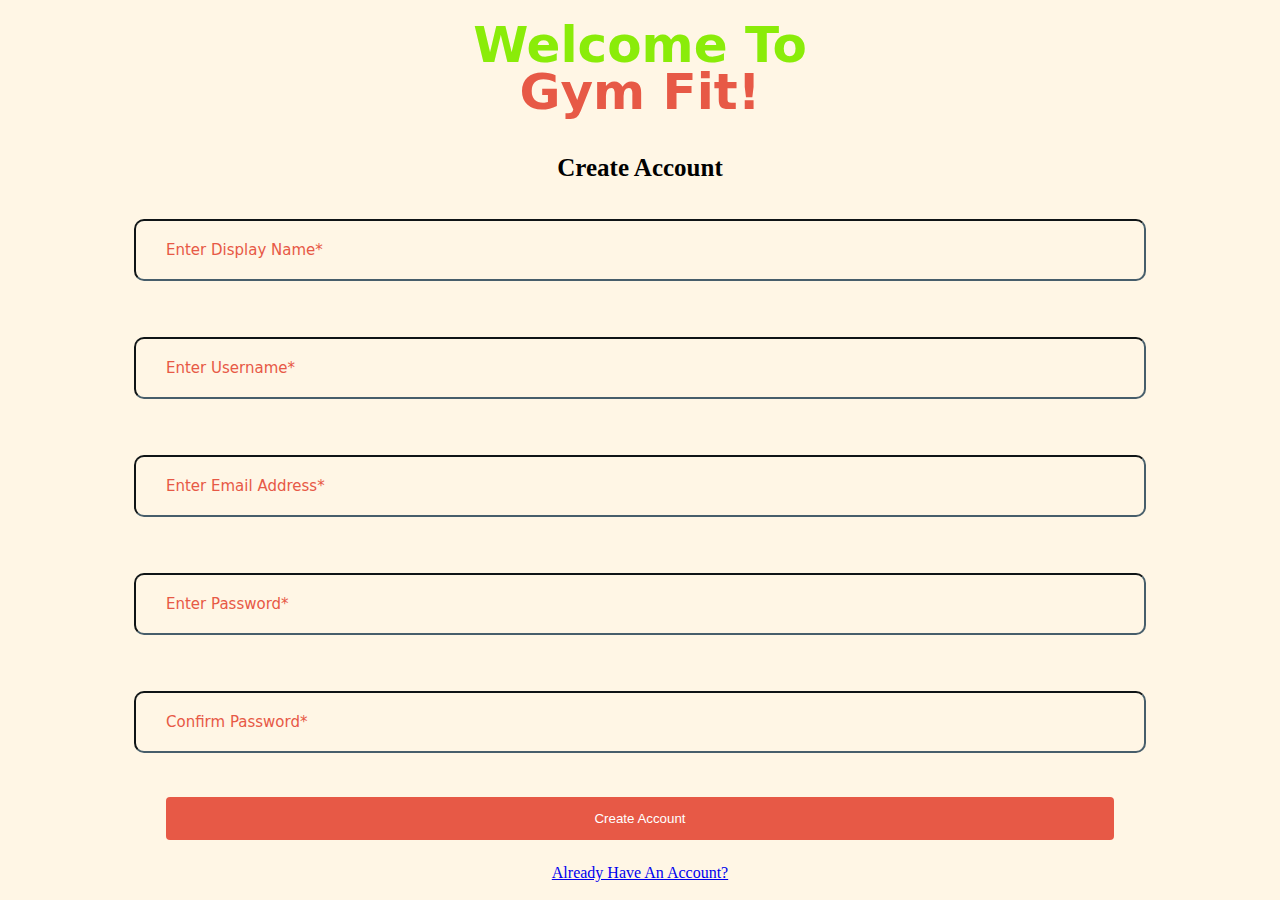
==== Create-Account.html @ d29b6ae9 "Placeholder text updated" ====
<!DOCTYPE html>
<meta charset="utf-8" />
<meta name="viewport" content="width=device-width, initial-scale=1" />
<p></p>
<html>
<head>
  <title>Page Title</title>
  <link rel="stylesheet" href="Create-Account.css">
</head>
<body>
  <h1 class = "Welcome">Welcome To</h1>
  <h1 class = "GymFit">Gym Fit!</h1>
  <h1 class = "CreateAccount">Create Account</h1>
  <form>
<!--Display Name-->
    <p title="Type here!"><span><input placeholder="Enter Display Name*" class="InputBox" data-bind="value: name" id="displayname"  name="display-name" type="text" /></span></p>
<!--Username-->
    <p title="Type here!"><span><input placeholder="Enter Username*" class="InputBox" data-bind="value: username" id="username" type="text" name="username" /></span></p>
<!--Email Address-->
    <p title="Type here!"><span><input placeholder="Enter Email Address*" class="InputBox" data-bind="value: email" id="emailaddress" type="Email" name="email-address"/></span></p>
<!--Password-->
    <p title="Type here!"><span><input placeholder="Enter Password*" class="InputBox" data-bind="value: password" id="password" type="password" name="password"/></span></p>
<!--Confirm Password-->
    <p title="Type here!"><span><input placeholder="Confirm Password*" class="InputBox" data-bind="value: password" id="confirm-password" type="password" name="Confirm Password"/></span></p>
<!--Create Account Button-->
    <p><button class="ButtonStyle" title="Click here!" type="submit">Create Account</button></p>
<!--Back To Login-->
    <a href="Login-Page.html">Already Have An Account?</a></p>
  </form>
</body>
</html>
---- Create-Account.css ----
.Welcome{
    font-weight: bold;
    font-family: system-ui, -apple-system, BlinkMacSystemFont, 'Segoe UI', Roboto, Oxygen, Ubuntu, Cantarell, 'Open Sans', 'Helvetica Neue', sans-serif;
    font-size: 50px;
    margin-top: 10px;
    color:#8AEC09;
}
.GymFit{
    font-weight: bold;
    font-family: system-ui, -apple-system, BlinkMacSystemFont, 'Segoe UI', Roboto, Oxygen, Ubuntu, Cantarell, 'Open Sans', 'Helvetica Neue', sans-serif;
    font-size: 50px;
    margin-top: -45px;
    color: #E75946;
}
.CreateAccount{
    font-weight: bold;
    font-family:'Verdana';
    font-size: 25px;
    color: #000000;
}
::placeholder{
    color: #E75946;
}
body{
    background-color: #fff6e5;
    text-align: center;
}
.InputBox {
    
    border-color: #475E6B;
    border-width: 2px;
    border-radius: 10px;
    padding: 20px 30px;
    margin: 20px 0;
    width: 75%;
    font-family: system-ui, -apple-system, BlinkMacSystemFont, 'Segoe UI', Roboto, Oxygen, Ubuntu, Cantarell, 'Open Sans', 'Helvetica Neue', sans-serif;
    font-size: 15px;
    background-color: #FFF6E5
}
.ButtonStyle
{
    width: 75%;
  background-color: #E75946;
  color: white;
  padding: 14px 20px;
  margin: 8px 0;
  border: none;
  border-radius: 4px;
  cursor: pointer;
  transition-duration: 0.5s;
}

.ButtonStyle:hover
{
    box-shadow: 0 12px 10px 0 rgba(255, 0, 0, 0.432), 0 1px 15px 0 rgba(0,0,0,0.19);
}
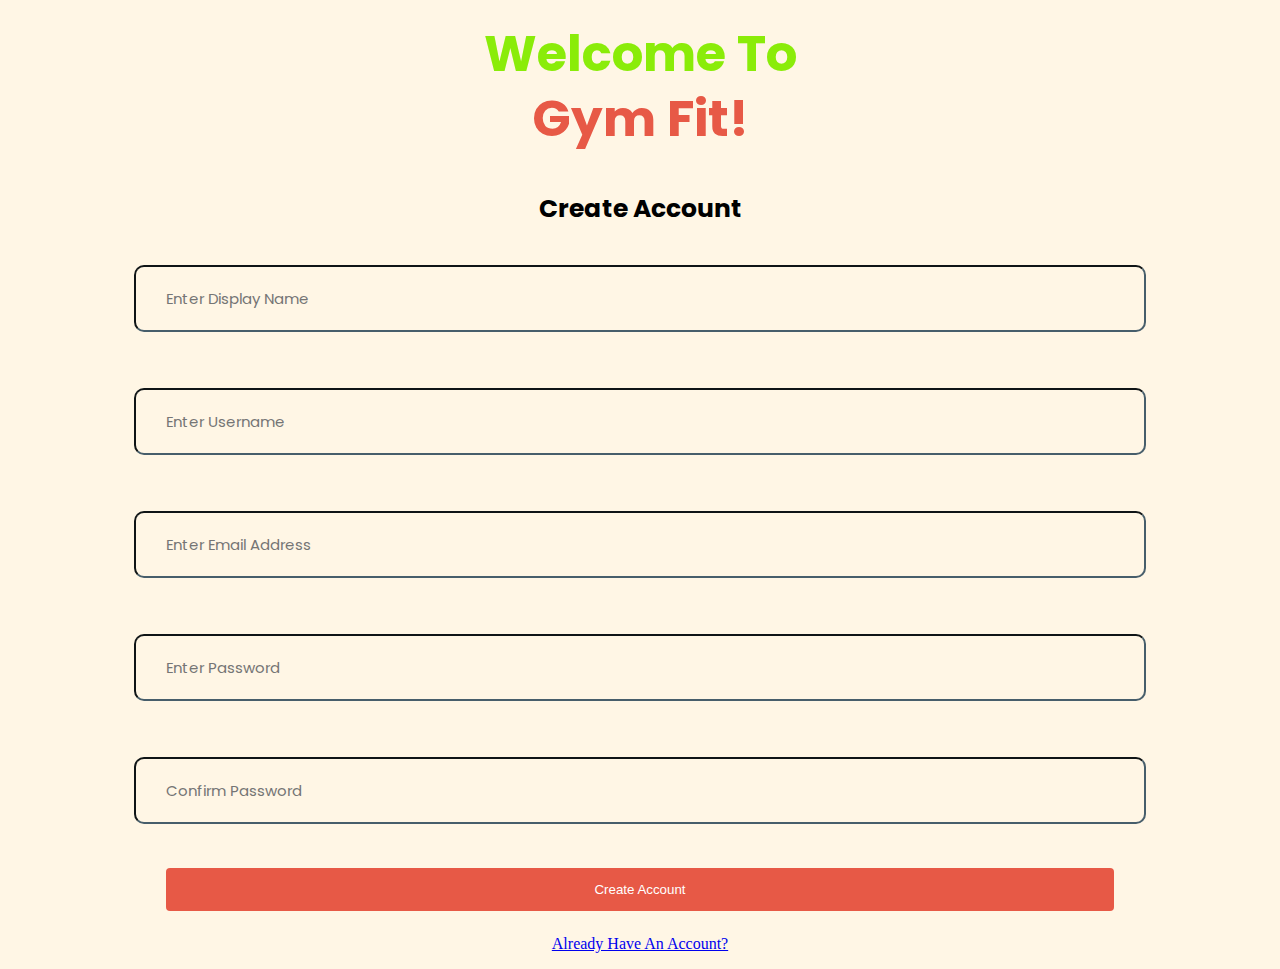
==== commit ba97bd24: "Updated Fonts" ====
--- a/Create-Account.html
+++ b/Create-Account.html
@@ -1,4 +1,7 @@
 <!DOCTYPE html>
+<style>
+    @import url('https://fonts.googleapis.com/css2?family=Poppins:wght@700&display=swap');
+    </style>
 <meta charset="utf-8" />
 <meta name="viewport" content="width=device-width, initial-scale=1" />
 <p></p>
@@ -13,15 +16,15 @@
   <h1 class = "CreateAccount">Create Account</h1>
   <form>
 <!--Display Name-->
-    <p title="Type here!"><span><input placeholder="Enter Display Name*" class="InputBox" data-bind="value: name" id="displayname"  name="display-name" type="text" /></span></p>
+    <p title="Type here!"><span><input placeholder="Enter Display Name" class="InputBox" data-bind="value: name" id="displayname"  name="display-name" type="text" /></span></p>
 <!--Username-->
-    <p title="Type here!"><span><input placeholder="Enter Username*" class="InputBox" data-bind="value: username" id="username" type="text" name="username" /></span></p>
+    <p title="Type here!"><span><input placeholder="Enter Username" class="InputBox" data-bind="value: username" id="username" type="text" name="username" /></span></p>
 <!--Email Address-->
-    <p title="Type here!"><span><input placeholder="Enter Email Address*" class="InputBox" data-bind="value: email" id="emailaddress" type="Email" name="email-address"/></span></p>
+    <p title="Type here!"><span><input placeholder="Enter Email Address" class="InputBox" data-bind="value: email" id="emailaddress" type="Email" name="email-address"/></span></p>
 <!--Password-->
-    <p title="Type here!"><span><input placeholder="Enter Password*" class="InputBox" data-bind="value: password" id="password" type="password" name="password"/></span></p>
+    <p title="Type here!"><span><input placeholder="Enter Password" class="InputBox" data-bind="value: password" id="password" type="password" name="password"/></span></p>
 <!--Confirm Password-->
-    <p title="Type here!"><span><input placeholder="Confirm Password*" class="InputBox" data-bind="value: password" id="confirm-password" type="password" name="Confirm Password"/></span></p>
+    <p title="Type here!"><span><input placeholder="Confirm Password" class="InputBox" data-bind="value: password" id="confirm-password" type="password" name="Confirm Password"/></span></p>
 <!--Create Account Button-->
     <p><button class="ButtonStyle" title="Click here!" type="submit">Create Account</button></p>
 <!--Back To Login-->
--- a/Create-Account.css
+++ b/Create-Account.css
@@ -1,25 +1,22 @@
 .Welcome{
     font-weight: bold;
-    font-family: system-ui, -apple-system, BlinkMacSystemFont, 'Segoe UI', Roboto, Oxygen, Ubuntu, Cantarell, 'Open Sans', 'Helvetica Neue', sans-serif;
+    font-family: 'Poppins', sans-serif;
     font-size: 50px;
     margin-top: 10px;
     color:#8AEC09;
 }
 .GymFit{
     font-weight: bold;
-    font-family: system-ui, -apple-system, BlinkMacSystemFont, 'Segoe UI', Roboto, Oxygen, Ubuntu, Cantarell, 'Open Sans', 'Helvetica Neue', sans-serif;
+    font-family: 'Poppins', sans-serif;
     font-size: 50px;
     margin-top: -45px;
     color: #E75946;
 }
 .CreateAccount{
     font-weight: bold;
-    font-family:'Verdana';
+    font-family:'Poppins', sans-serif;
     font-size: 25px;
     color: #000000;
-}
-::placeholder{
-    color: #E75946;
 }
 body{
     background-color: #fff6e5;
@@ -33,7 +30,7 @@
     padding: 20px 30px;
     margin: 20px 0;
     width: 75%;
-    font-family: system-ui, -apple-system, BlinkMacSystemFont, 'Segoe UI', Roboto, Oxygen, Ubuntu, Cantarell, 'Open Sans', 'Helvetica Neue', sans-serif;
+    font-family: 'Poppins', sans-serif;
     font-size: 15px;
     background-color: #FFF6E5
 }
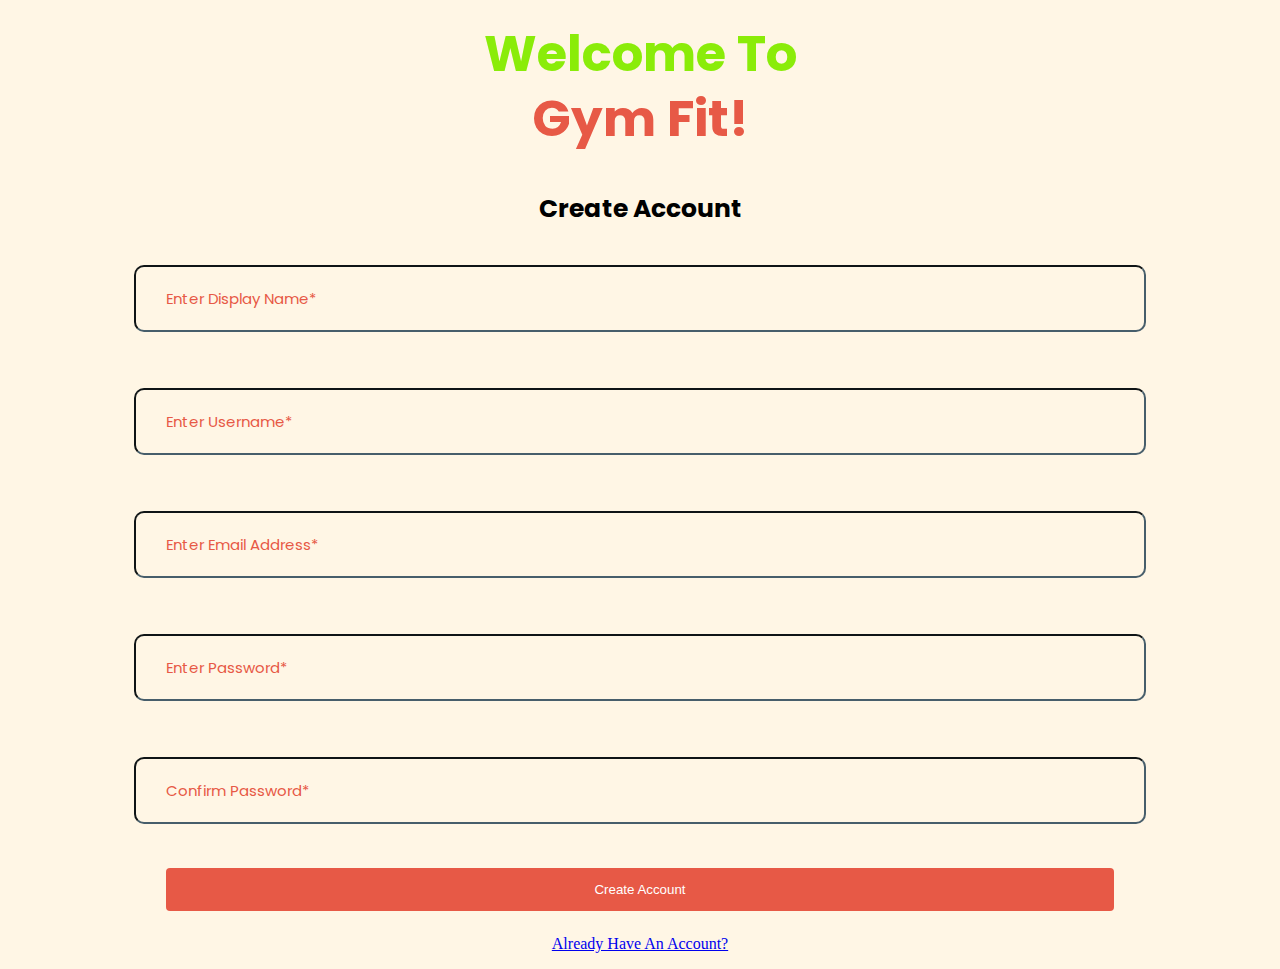
==== commit 28348720: "Merge branch 'master' of https://github.com/UTCSheffield/UTC-Gym-Project-pwa" ====
--- a/Create-Account.html
+++ b/Create-Account.html
@@ -16,15 +16,15 @@
   <h1 class = "CreateAccount">Create Account</h1>
   <form>
 <!--Display Name-->
-    <p title="Type here!"><span><input placeholder="Enter Display Name" class="InputBox" data-bind="value: name" id="displayname"  name="display-name" type="text" /></span></p>
+    <p title="Type here!"><span><input placeholder="Enter Display Name*" class="InputBox" data-bind="value: name" id="displayname"  name="display-name" type="text" /></span></p>
 <!--Username-->
-    <p title="Type here!"><span><input placeholder="Enter Username" class="InputBox" data-bind="value: username" id="username" type="text" name="username" /></span></p>
+    <p title="Type here!"><span><input placeholder="Enter Username*" class="InputBox" data-bind="value: username" id="username" type="text" name="username" /></span></p>
 <!--Email Address-->
-    <p title="Type here!"><span><input placeholder="Enter Email Address" class="InputBox" data-bind="value: email" id="emailaddress" type="Email" name="email-address"/></span></p>
+    <p title="Type here!"><span><input placeholder="Enter Email Address*" class="InputBox" data-bind="value: email" id="emailaddress" type="Email" name="email-address"/></span></p>
 <!--Password-->
-    <p title="Type here!"><span><input placeholder="Enter Password" class="InputBox" data-bind="value: password" id="password" type="password" name="password"/></span></p>
+    <p title="Type here!"><span><input placeholder="Enter Password*" class="InputBox" data-bind="value: password" id="password" type="password" name="password"/></span></p>
 <!--Confirm Password-->
-    <p title="Type here!"><span><input placeholder="Confirm Password" class="InputBox" data-bind="value: password" id="confirm-password" type="password" name="Confirm Password"/></span></p>
+    <p title="Type here!"><span><input placeholder="Confirm Password*" class="InputBox" data-bind="value: password" id="confirm-password" type="password" name="Confirm Password"/></span></p>
 <!--Create Account Button-->
     <p><button class="ButtonStyle" title="Click here!" type="submit">Create Account</button></p>
 <!--Back To Login-->
--- a/Create-Account.css
+++ b/Create-Account.css
@@ -17,6 +17,9 @@
     font-family:'Poppins', sans-serif;
     font-size: 25px;
     color: #000000;
+}
+::placeholder{
+    color: #E75946;
 }
 body{
     background-color: #fff6e5;
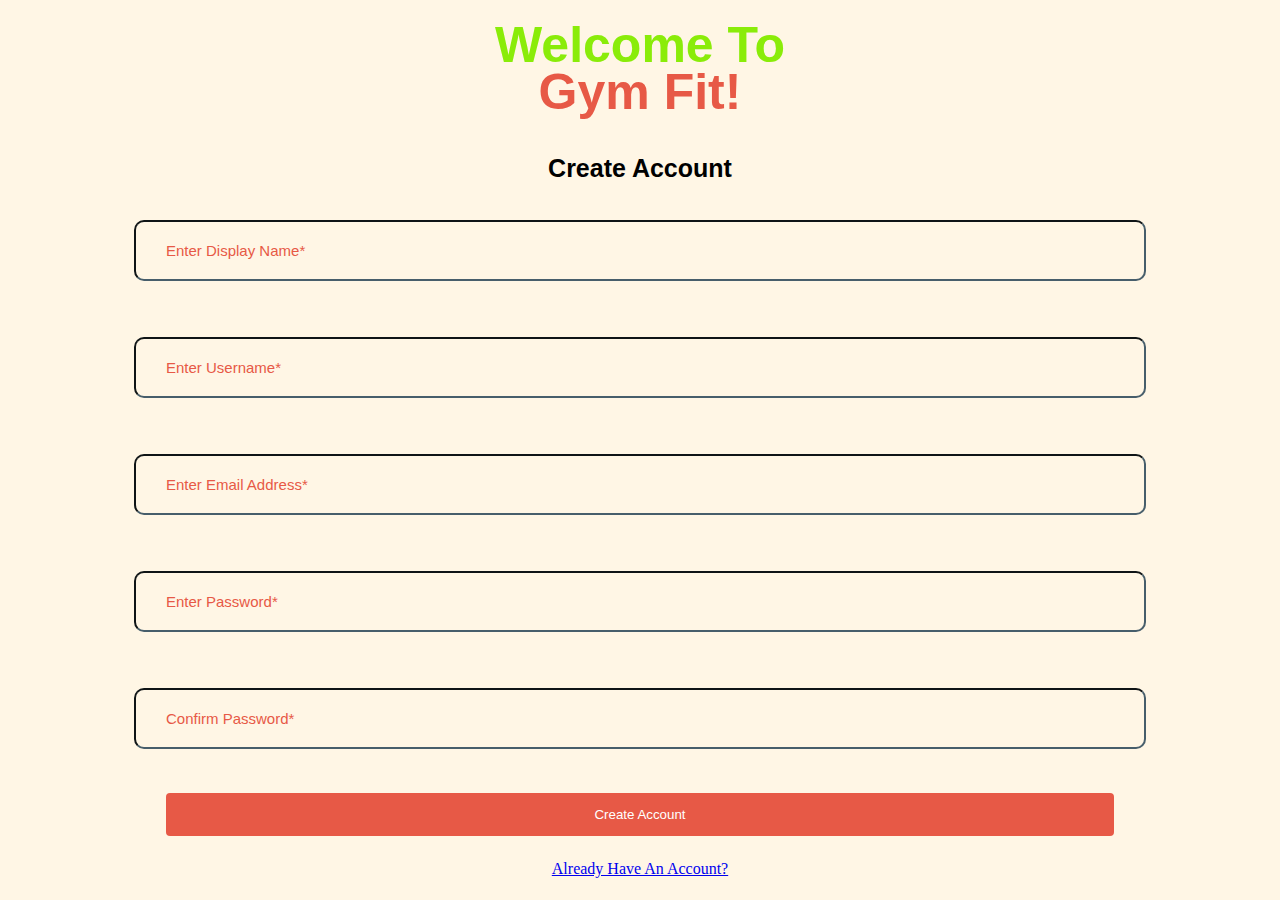
==== commit d0a3a6c0: "mhm" ====
--- a/Create-Account.html
+++ b/Create-Account.html
@@ -1,13 +1,10 @@
 <!DOCTYPE html>
-<style>
-    @import url('https://fonts.googleapis.com/css2?family=Poppins:wght@700&display=swap');
-    </style>
 <meta charset="utf-8" />
 <meta name="viewport" content="width=device-width, initial-scale=1" />
 <p></p>
 <html>
 <head>
-  <title>Page Title</title>
+  <title>Create Account</title>
   <link rel="stylesheet" href="Create-Account.css">
 </head>
 <body>
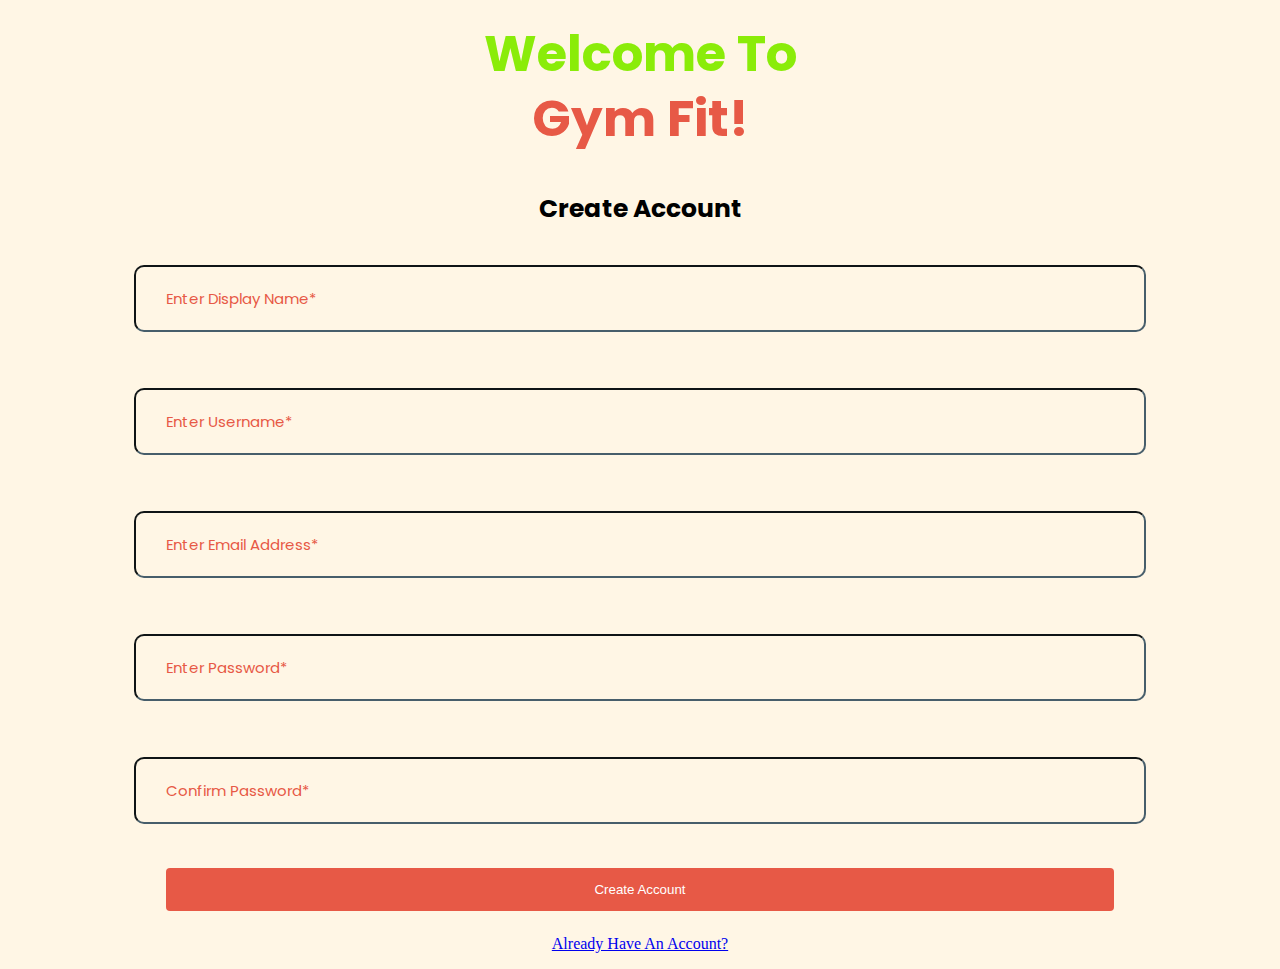
==== commit 92620e51: "Merge branch 'master' of https://github.com/UTCSheffield/UTC-Gym-Project-pwa" ====
--- a/Create-Account.html
+++ b/Create-Account.html
@@ -1,4 +1,7 @@
 <!DOCTYPE html>
+<style>
+    @import url('https://fonts.googleapis.com/css2?family=Poppins:wght@700&display=swap');
+    </style>
 <meta charset="utf-8" />
 <meta name="viewport" content="width=device-width, initial-scale=1" />
 <p></p>
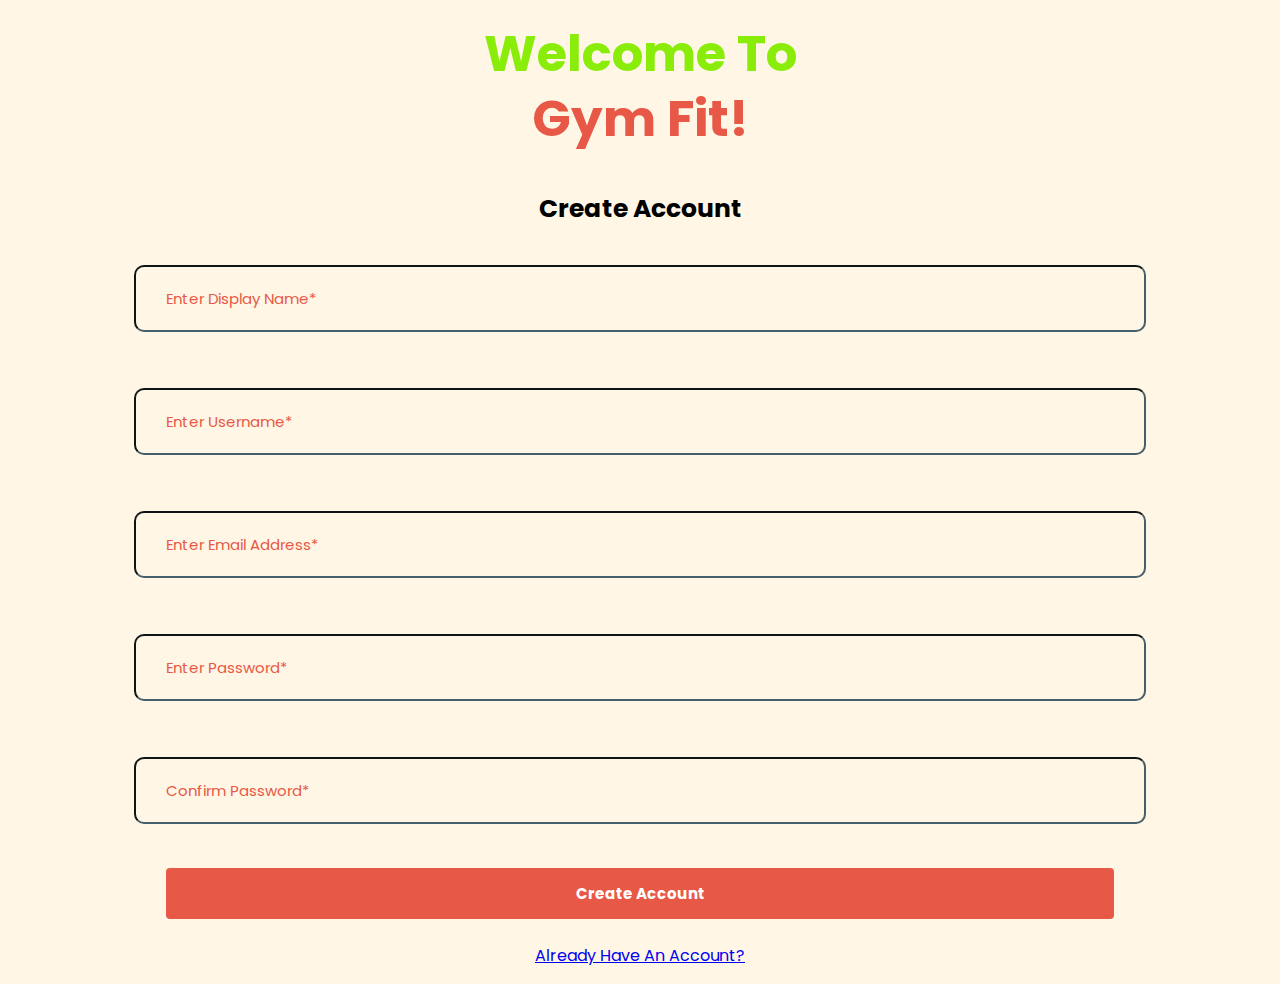
==== commit 2e3e64fc: "Font changes." ====
--- a/Create-Account.html
+++ b/Create-Account.html
@@ -28,7 +28,7 @@
 <!--Create Account Button-->
     <p><button class="ButtonStyle" title="Click here!" type="submit">Create Account</button></p>
 <!--Back To Login-->
-    <a href="Login-Page.html">Already Have An Account?</a></p>
+    <a style="font-family:'Poppins', sans-serif;" href="Login-Page.html">Already Have An Account?</a></p>
   </form>
 </body>
 </html>--- a/Create-Account.css
+++ b/Create-Account.css
@@ -39,7 +39,10 @@
 }
 .ButtonStyle
 {
-    width: 75%;
+  font-size: 15px;
+  font-weight: 700;
+  font-family:'Poppins', sans-serif;
+  width: 75%;
   background-color: #E75946;
   color: white;
   padding: 14px 20px;
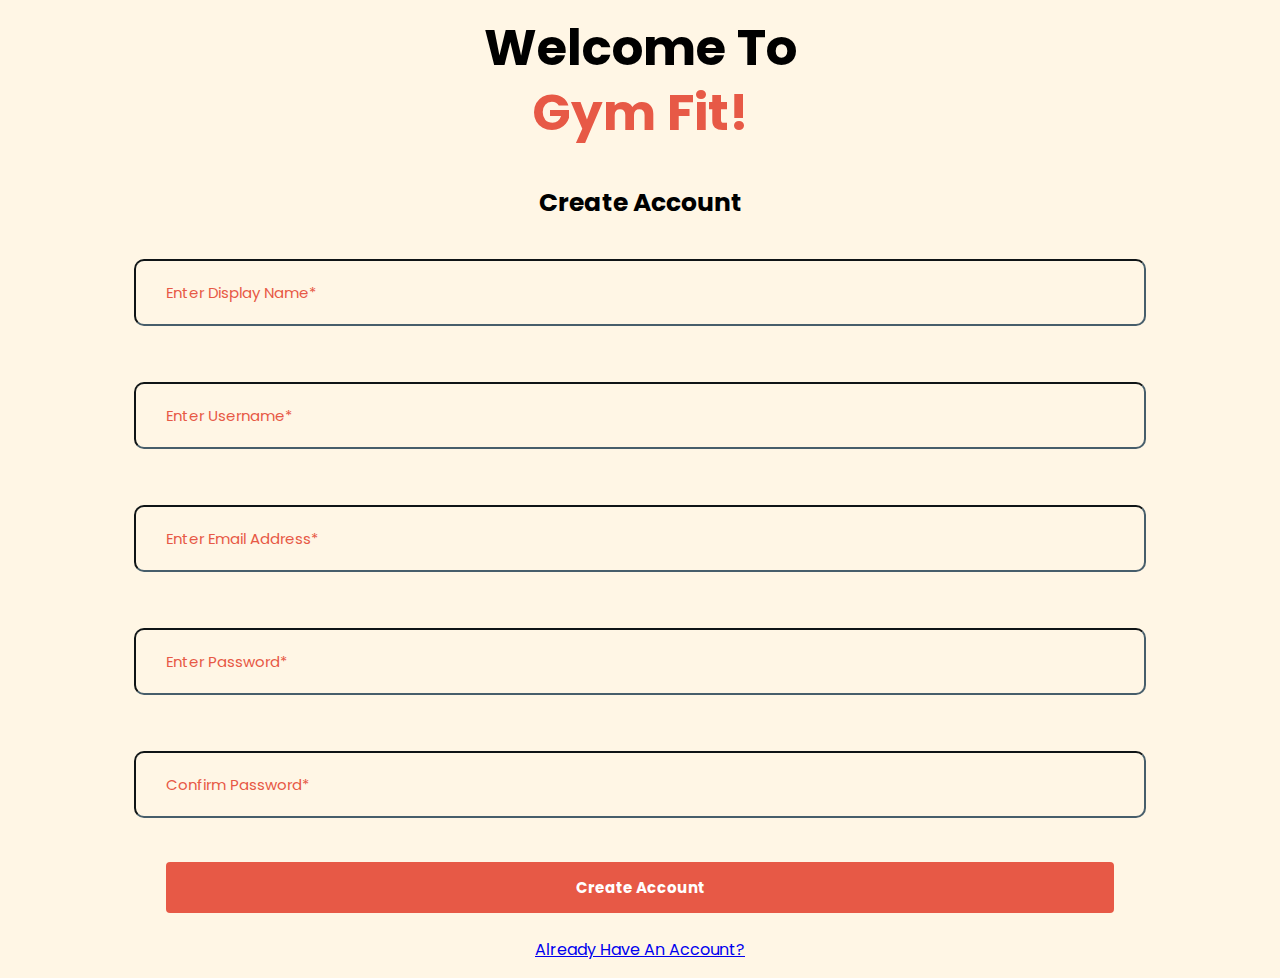
==== commit 1aeac7cb: "Update Create-Account.html" ====
--- a/Create-Account.html
+++ b/Create-Account.html
@@ -1,14 +1,14 @@
 <!DOCTYPE html>
-<style>
-    @import url('https://fonts.googleapis.com/css2?family=Poppins:wght@700&display=swap');
-    </style>
-<meta charset="utf-8" />
-<meta name="viewport" content="width=device-width, initial-scale=1" />
-<p></p>
 <html>
+
 <head>
   <title>Create Account</title>
   <link rel="stylesheet" href="Create-Account.css">
+  <style>
+    @import url('https://fonts.googleapis.com/css2?family=Poppins:wght@700&display=swap');
+</style>
+<meta charset="utf-8" />
+<meta name="viewport" content="width=device-width, initial-scale=1" />
 </head>
 <body>
   <h1 class = "Welcome">Welcome To</h1>
--- a/Create-Account.css
+++ b/Create-Account.css
@@ -3,7 +3,7 @@
     font-family: 'Poppins', sans-serif;
     font-size: 50px;
     margin-top: 10px;
-    color:#8AEC09;
+    color: #000000;
 }
 .GymFit{
     font-weight: bold;
@@ -22,7 +22,7 @@
     color: #E75946;
 }
 body{
-    background-color: #fff6e5;
+    background-color: #FFF6E5;
     text-align: center;
 }
 .InputBox {
@@ -44,7 +44,7 @@
   font-family:'Poppins', sans-serif;
   width: 75%;
   background-color: #E75946;
-  color: white;
+  color: #FFFFFF;
   padding: 14px 20px;
   margin: 8px 0;
   border: none;
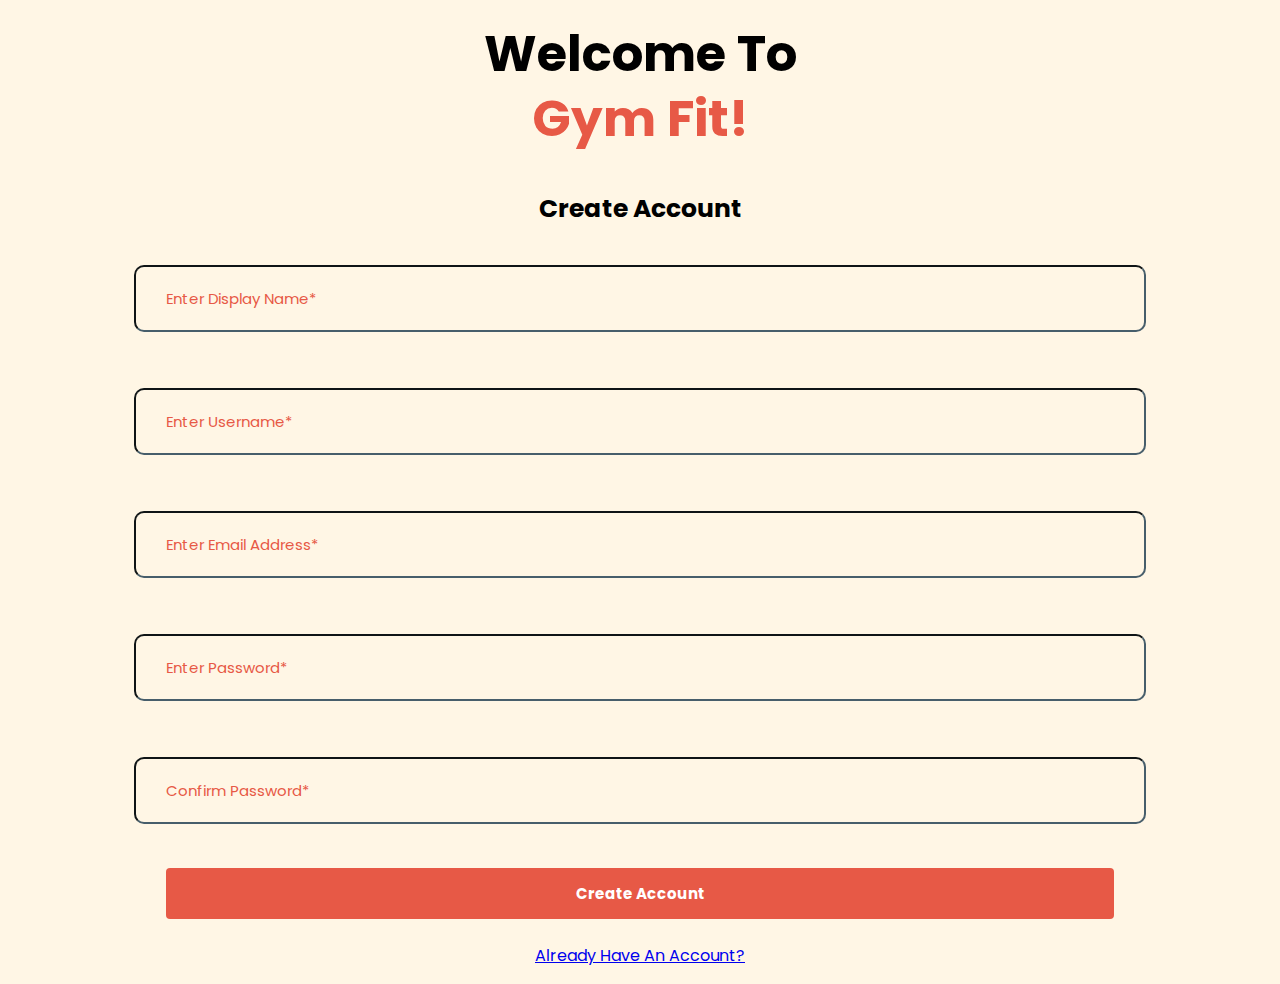
==== commit cc4726b6: "removed useless files" ====
--- a/Create-Account.html
+++ b/Create-Account.html
@@ -1,14 +1,74 @@
 <!DOCTYPE html>
+<style>
+    @import url('https://fonts.googleapis.com/css2?family=Poppins:wght@700&display=swap');
+    </style>
+<meta charset="utf-8" />
+<meta name="viewport" content="width=device-width, initial-scale=1" />
+<p></p>
 <html>
-
 <head>
   <title>Create Account</title>
-  <link rel="stylesheet" href="Create-Account.css">
   <style>
-    @import url('https://fonts.googleapis.com/css2?family=Poppins:wght@700&display=swap');
-</style>
-<meta charset="utf-8" />
-<meta name="viewport" content="width=device-width, initial-scale=1" />
+    .Welcome{
+    font-weight: bold;
+    font-family: 'Poppins', sans-serif;
+    font-size: 50px;
+    margin-top: 10px;
+    color: #000000;
+    }
+    .GymFit{
+        font-weight: bold;
+        font-family: 'Poppins', sans-serif;
+        font-size: 50px;
+        margin-top: -45px;
+        color: #E75946;
+    }
+    .CreateAccount{
+        font-weight: bold;
+        font-family:'Poppins', sans-serif;
+        font-size: 25px;
+        color: #000000;
+    }
+    ::placeholder{
+        color: #E75946;
+    }
+    body{
+        background-color: #FFF6E5;
+        text-align: center;
+    }
+    .InputBox {
+        
+        border-color: #475E6B;
+        border-width: 2px;
+        border-radius: 10px;
+        padding: 20px 30px;
+        margin: 20px 0;
+        width: 75%;
+        font-family: 'Poppins', sans-serif;
+        font-size: 15px;
+        background-color: #FFF6E5
+    }
+    .ButtonStyle
+    {
+    font-size: 15px;
+    font-weight: 700;
+    font-family:'Poppins', sans-serif;
+    width: 75%;
+    background-color: #E75946;
+    color: #FFFFFF;
+    padding: 14px 20px;
+    margin: 8px 0;
+    border: none;
+    border-radius: 4px;
+    cursor: pointer;
+    transition-duration: 0.5s;
+    }
+
+    .ButtonStyle:hover
+    {
+        box-shadow: 0 12px 10px 0 rgba(255, 0, 0, 0.432), 0 1px 15px 0 rgba(0,0,0,0.19);
+    }
+  </style>
 </head>
 <body>
   <h1 class = "Welcome">Welcome To</h1>
